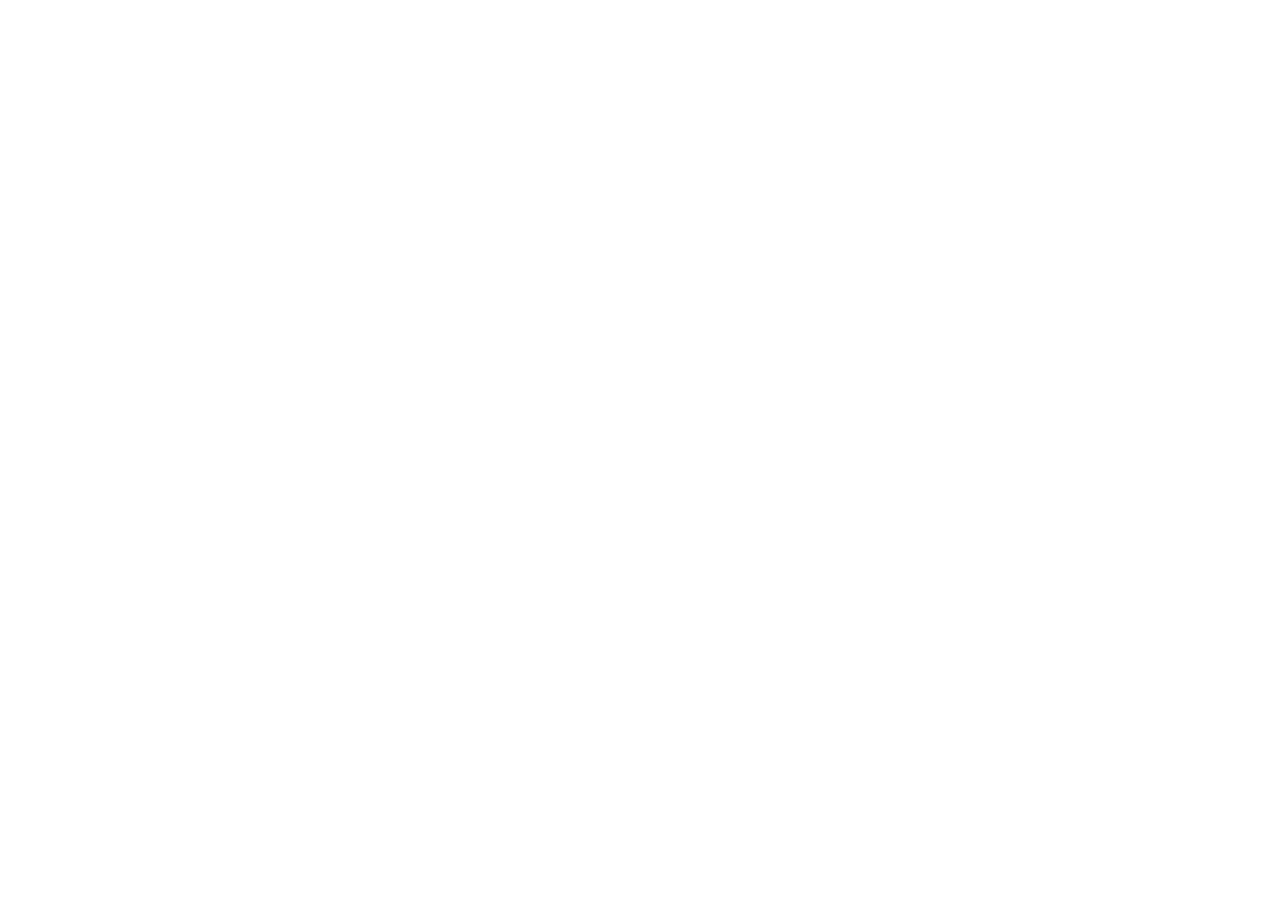
==== index.html @ 229e44ef "Primeiro commit" ====
<!DOCTYPE html>
<html lang="pt-br">
<head>
    <meta charset="UTF-8">
    <meta name="viewport" content="width=device-width, initial-scale=1.0">
    <title>Home - Movase</title>
</head>
<body>
    
</body>
</html>
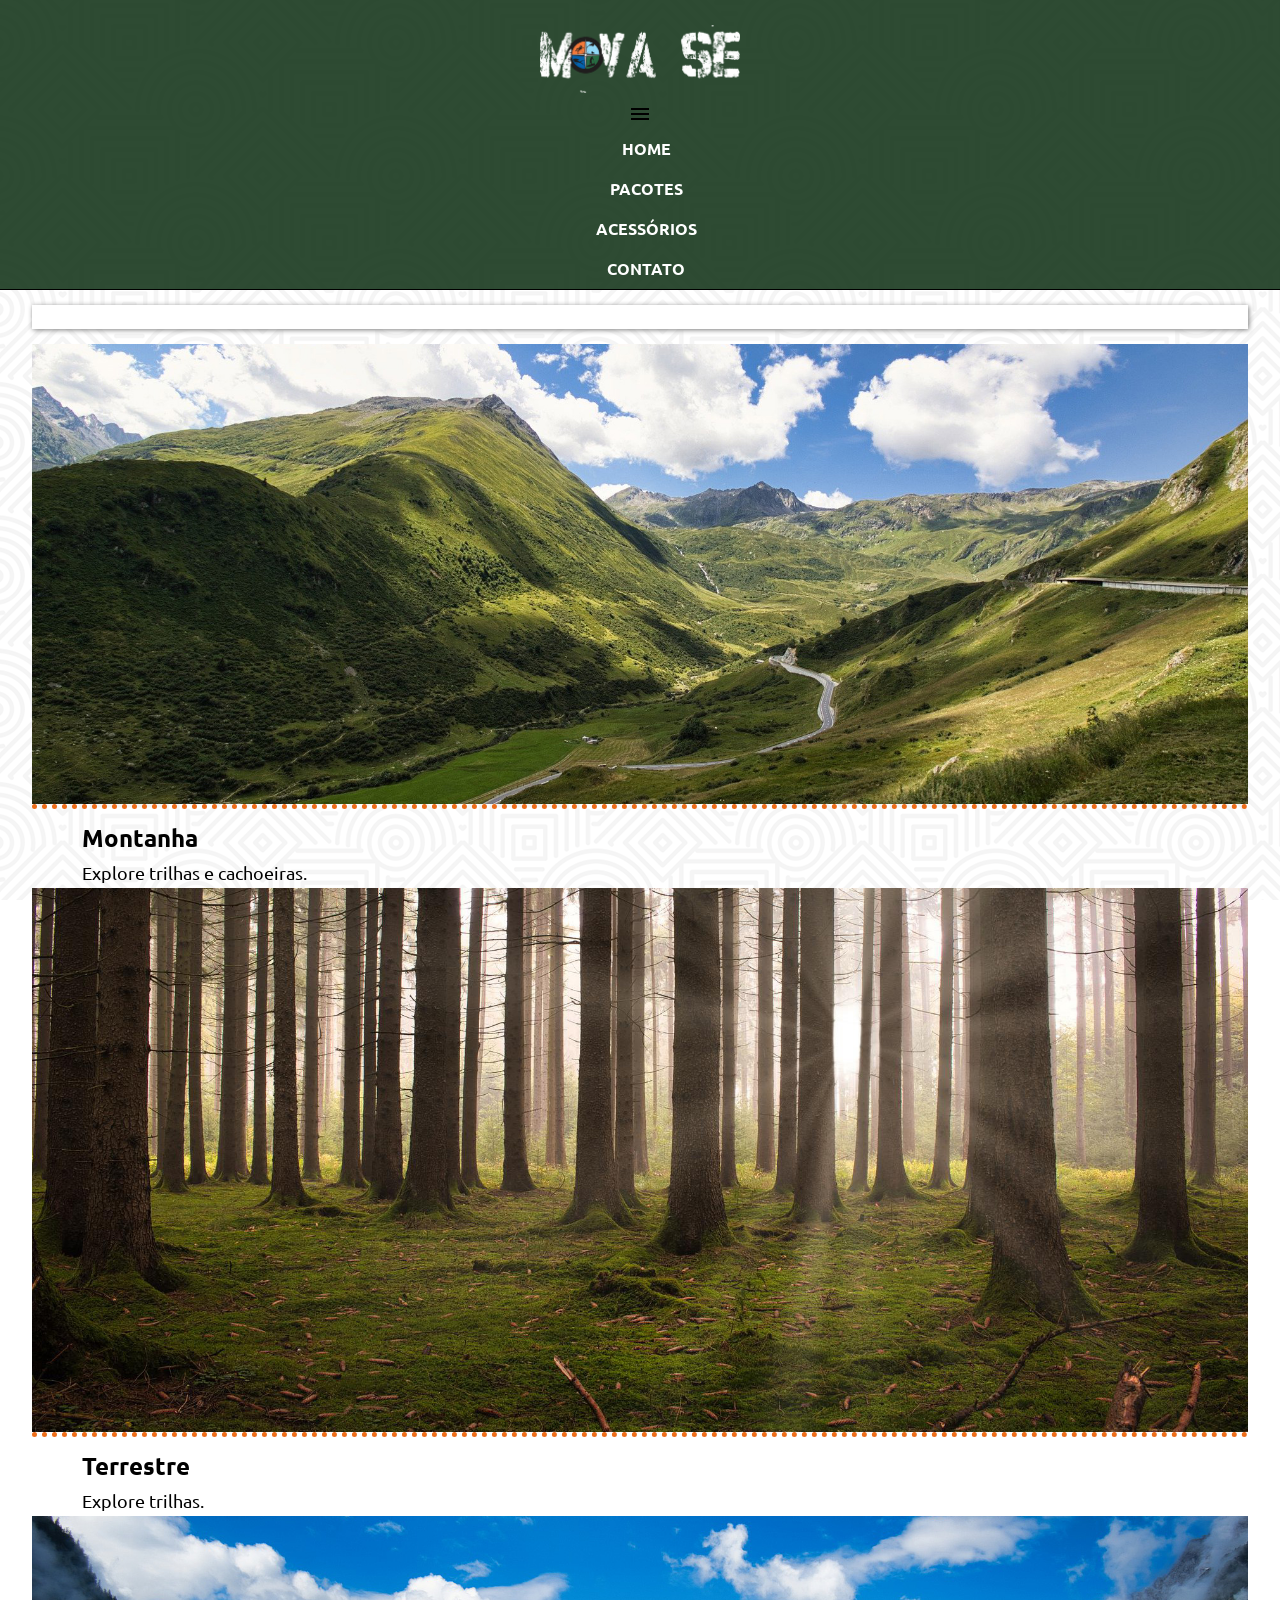
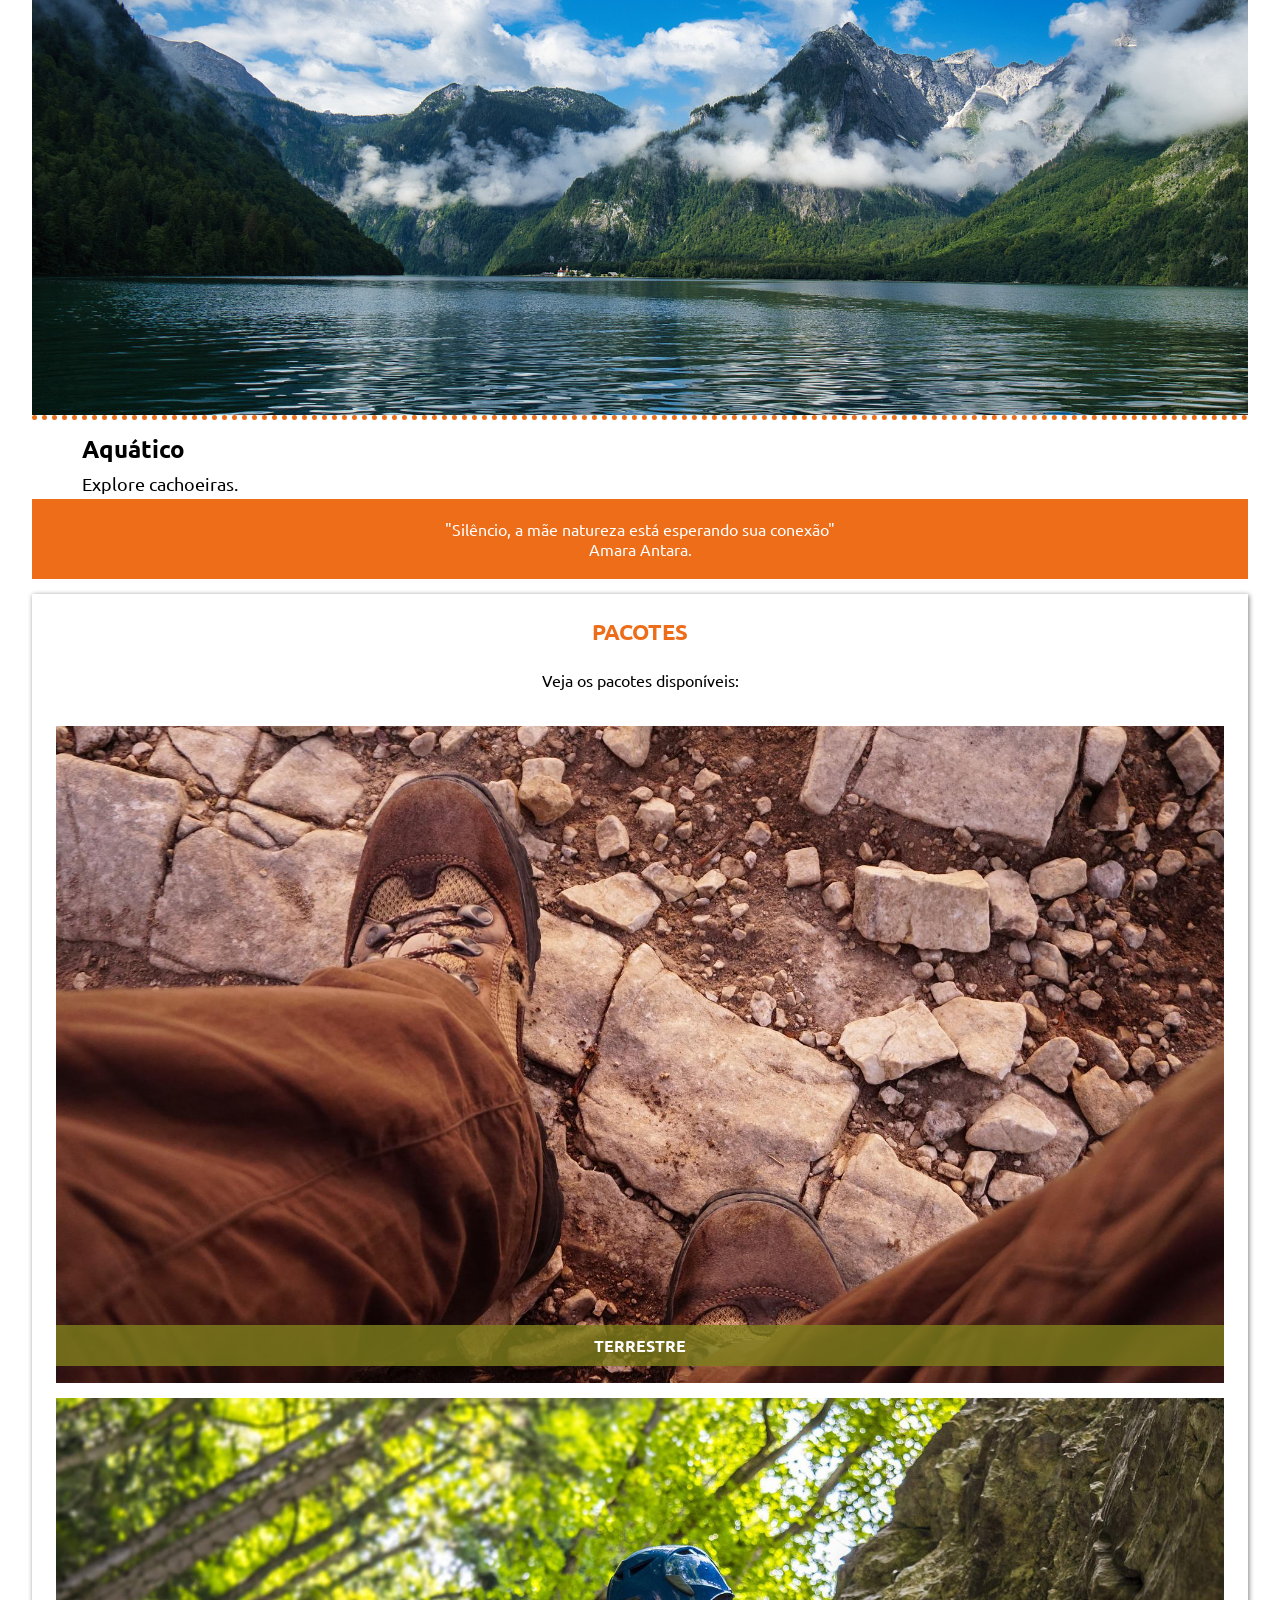
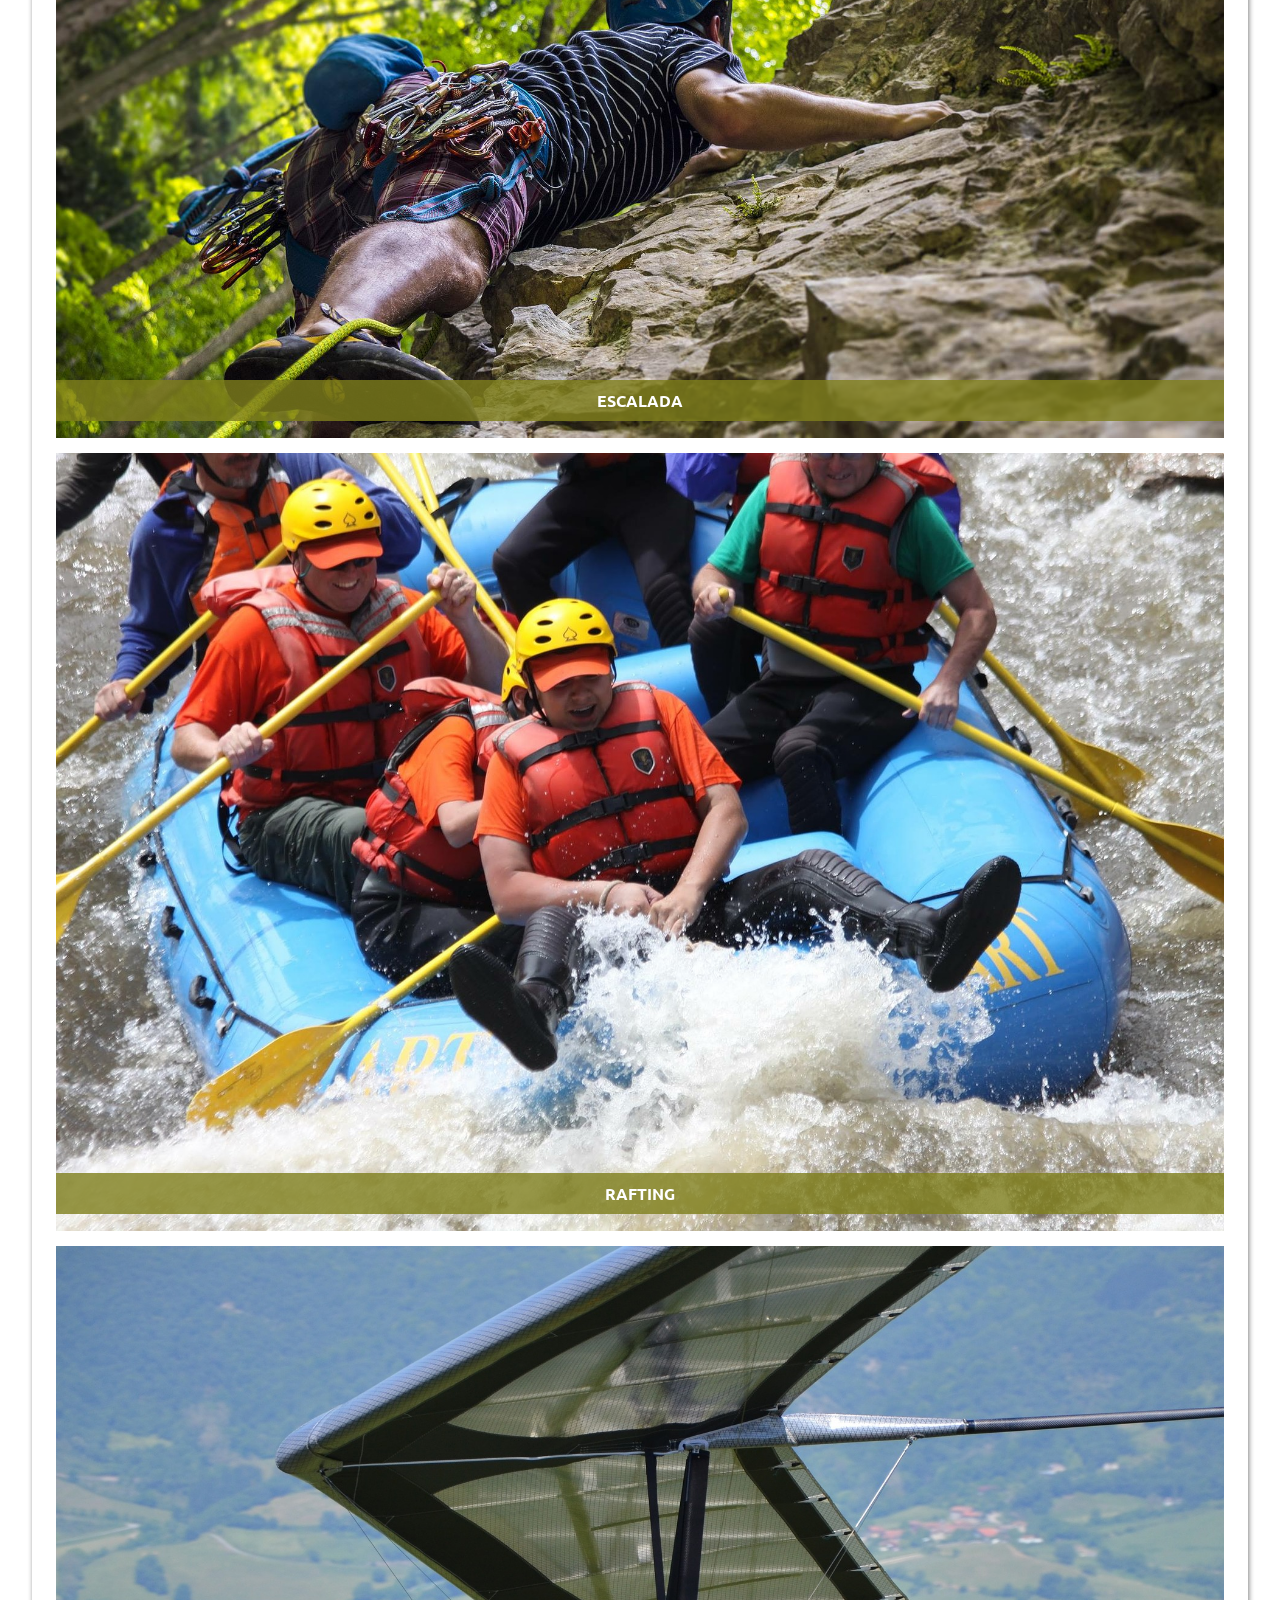
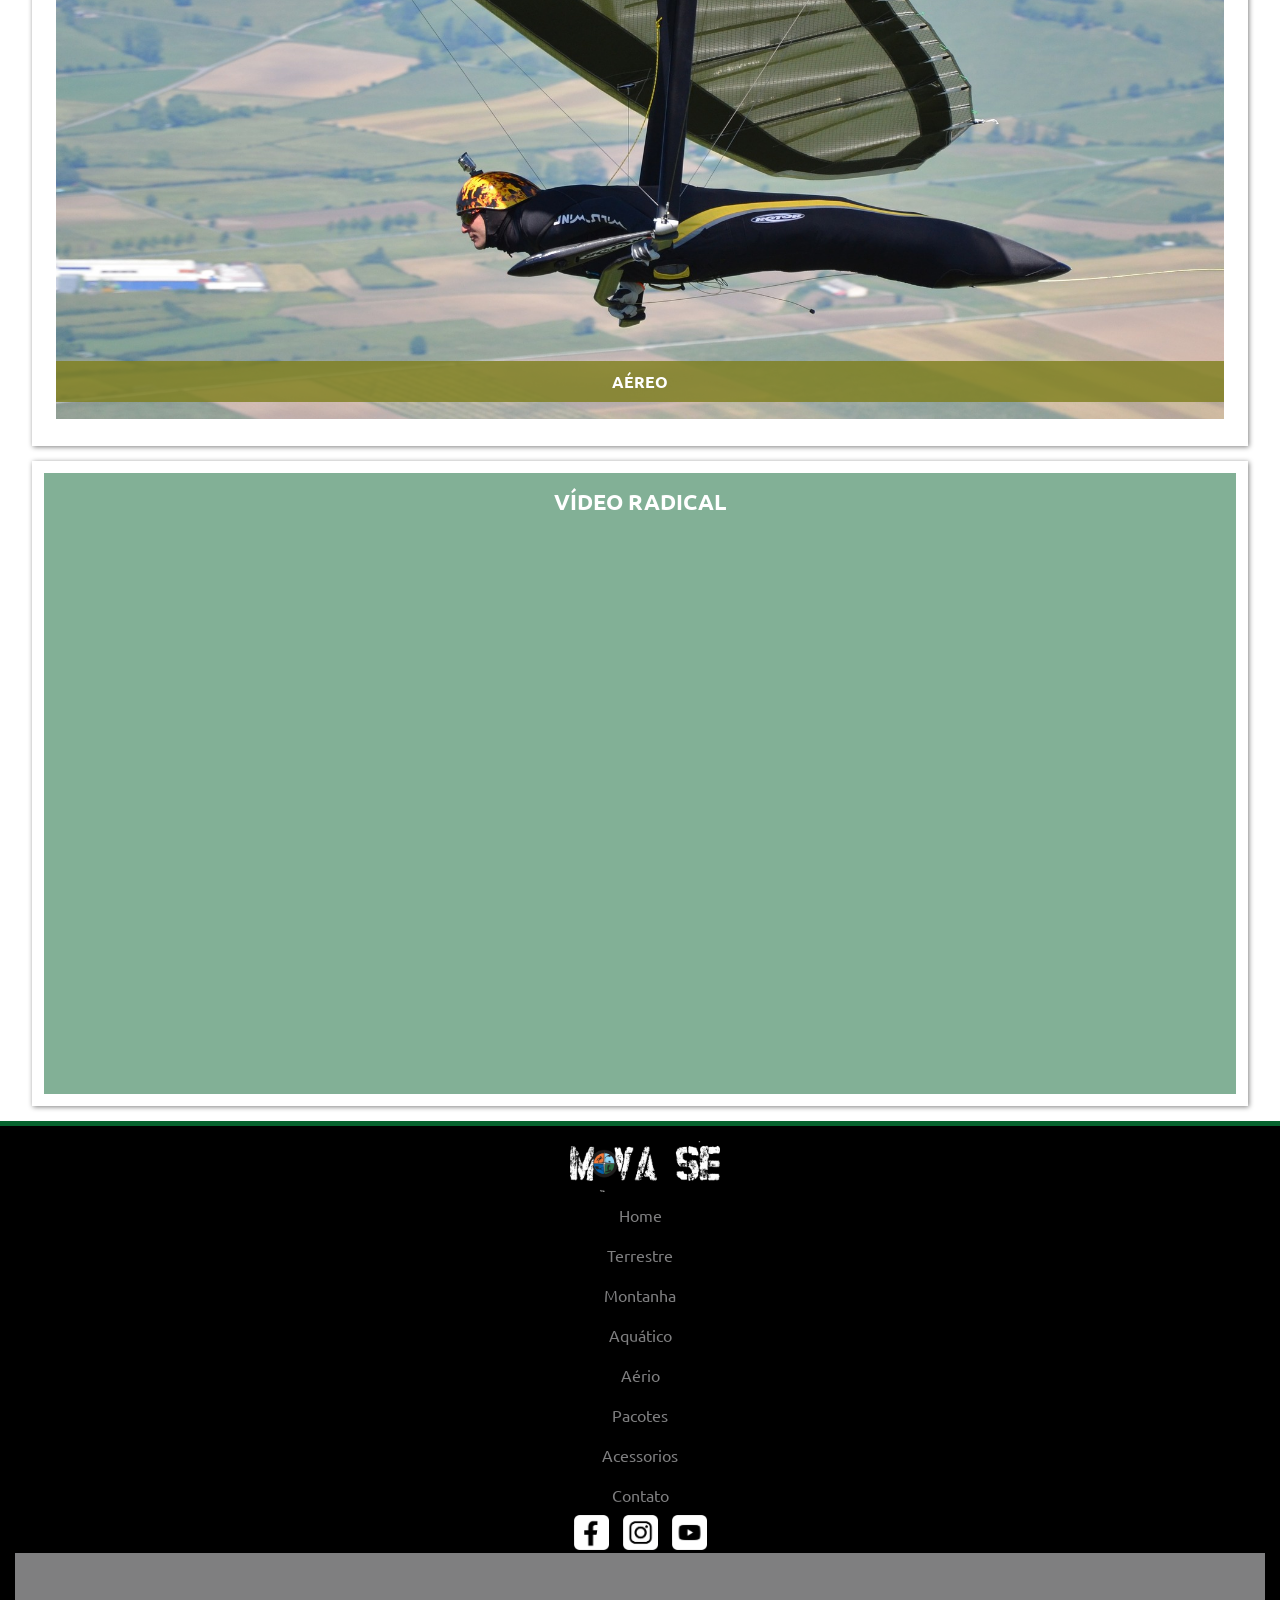
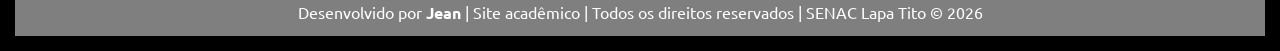
==== commit 7bb5e66b: "Finalização da parte mobile" ====
--- a/index.html
+++ b/index.html
@@ -1,11 +1,174 @@
 <!DOCTYPE html>
 <html lang="pt-br">
+
 <head>
     <meta charset="UTF-8">
-    <meta name="viewport" content="width=device-width, initial-scale=1.0">
-    <title>Home - Movase</title>
+    <title>Home Mova-se</title>
+    <meta name="descrition"
+        content="O Mova-se é um site educacional, com o propósito de fazer reservas e pacotes de viagens.">
+    <!-- fonts  -->
+    <link rel="preconnect" href="https://fonts.googleapis.com">
+    <link rel="preconnect" href="https://fonts.gstatic.com" crossorigin>
+    <link
+        href="https://fonts.googleapis.com/css2?family=Ubuntu:ital,wght@0,300;0,400;0,500;0,700;1,300;1,400;1,500;1,700&display=swap"
+        rel="stylesheet">
+    <!-- icones -->
+    <link rel="stylesheet"
+        href="https://fonts.googleapis.com/css2?family=Material+Symbols+Outlined:opsz,wght,FILL,GRAD@20..48,100..700,0..1,-50..200&icon_names=menu" />
+
+    <link rel="stylesheet" href="css/estilo.css">
+    <!-- icones -->
+    <link rel="stylesheet"
+        href="https://fonts.googleapis.com/css2?family=Material+Symbols+Outlined:opsz,wght,FILL,GRAD@20..48,100..700,0..1,-50..200&icon_names=menu" />
 </head>
+
 <body>
-    
+
+    <header id="topo">
+        <div>
+            <h1>
+                <a href="index.html"><img src="img/logo.png" alt="Logo do site"></a>
+            </h1>
+            <span class="material-symbols-outlined">
+                menu
+            </span>
+            <nav>
+                <a href="index.html" tabindex="1">Home</a>
+                <a href="pacotes.html" tabindex="2">Pacotes</a>
+                <a href="acessorios.html" tabindex="3">Acessórios</a>
+                <a href="contato.html" tabindex="4">Contato</a>
+            </nav>
+        </div>
+    </header>
+    <main class="conteudo">
+        <article class="cont-home"></article>
+        <div class="destaque" id="destaque">
+            <div class="cont-destaque">
+                <img src="img/montanha.jpg" alt="Montanha">
+                <div class="text-destaque">
+                    <h2> Montanha </h2>
+                    <p> Explore trilhas e cachoeiras. </p>
+                </div>
+            </div>
+            <div class="cont-destaque">
+                <img src="img/arvores.jpg" alt="Árvores">
+                <div class="text-destaque">
+                    <h2> Terrestre </h2>
+                    <p> Explore trilhas. </p>
+                </div>
+            </div>
+            <div class="cont-destaque">
+                <img src="img/paisagem.jpg" alt="Montanhas e rios">
+                <div class="text-destaque">
+                    <h2> Aquático </h2>
+                    <p> Explore cachoeiras. </p>
+                </div>
+            </div>
+        </div>
+        </article>
+ 
+        <aside id="frase">
+            <br> "Silêncio, a mãe natureza está esperando sua conexão" <br> Amara Antara. </br></p>
+        </aside>
+ 
+        <article class="card">
+            <h2 class="titulo"> Pacotes </h2>
+            <p> Veja os pacotes disponíveis: </p>
+            <div class="card-conteudo">
+                <figure>
+                    <a href="#"> <img src="img/capa-terrestre.jpg" alt="Terrestre"> </a>
+                    <figcaption> Terrestre </figcaption>
+                </figure>
+                <figure>
+                    <a href="#"> <img src="img/escalada.jpg" alt="Escalada"> </a>
+                    <figcaption> Escalada </figcaption>
+                </figure>
+                <figure>
+                    <a href="#"> <img src="img/rafting.jpg" alt="Rafting"> </a>
+                    <figcaption> Rafting </figcaption>
+                </figure>
+                <figure>
+                    <a href="#"> <img src="img/asa-delta.jpg" alt="aéreo"> </a>
+                    <figcaption> Aéreo </figcaption>
+                </figure>
+            </div>
+        </article>
+ 
+        <article>
+            <div id="video">
+                <h2 class="titulo" id="titulo-video"> Vídeo Radical </h2>
+                <iframe width="760" height="515" src="https://www.youtube.com/embed/zEPZL336TwY?si=VkwoGiLC4UWts1vB"
+                    title="YouTube video player" frameborder="0"
+                    allow="accelerometer; autoplay; clipboard-write; encrypted-media; gyroscope; picture-in-picture; web-share"
+                    referrerpolicy="strict-origin-when-cross-origin" allowfullscreen></iframe>
+            </div>
+        </article>
+
+    </main>
+    <footer class="rodape">
+        <div class="rodape-conteudo">
+            <div id="logo-rodape">
+                <a href="index.html"><img src="img/logo.png" alt="logo do site"></a>
+            </div>
+            <div class="menu-rodape">
+                <ul>
+                    <a href="#">
+                        <li>Home</li>
+                    </a>
+                    <a href="#">
+                        <li>Terrestre</li>
+                    </a>
+                    <a href="#">
+                        <li>Montanha</li>
+                    </a>
+                    <a href="#">
+                        <li>Aquático</li>
+                    </a>
+                    <a href="#">
+                        <li>Aério</li>
+                    </a>
+                </ul>
+            </div>
+            <div class="menu-rodape">
+                <ul>
+                    <a href="pacotes.html">
+                        <li>Pacotes</li>
+                    </a>
+                    <a href="acessorios.html">
+                        <li>Acessorios</li>
+                    </a>
+                    <a href="contato.html">
+                        <li>Contato</li>
+                    </a>
+                </ul>
+            </div>
+            <div class="redes">
+                <aside>
+                    <img src="img/facebook.png" alt="facebook">
+                    <img src="img/insta.png" alt="instagram">
+                    <img src="img/youtube.png" alt="youtube">
+                </aside>
+            </div>
+            <div class="assinatura">
+                <p>Desenvolvido por <strong>Jean</strong> | Site acadêmico | Todos os direitos reservados | SENAC Lapa Tito &copy; 2026</p>
+            </div>
+
+        </div>
+
+    </footer>
+
+
+
+
+
+
+
+
+
+
+
+
+
 </body>
+
 </html>
--- a/css/estilo.css
+++ b/css/estilo.css
@@ -0,0 +1,222 @@
+@charset "utf-8";
+@import url('https://fonts.googleapis.com/css2?family=Inter:ital,opsz,wght@0,14..32,100..900;1,14..32,100..900&family=Ubuntu:ital,wght@0,300;0,400;0,500;0,700;1,300;1,400;1,500;1,700&display=swap');
+
+*{
+    margin: 0;
+    padding: 0;
+}
+body{
+    font-family: 'Ubuntu', sans-serif;
+    background-image: url(../img/hypnotize.png);
+    background-attachment: fixed;
+    width: 100%;
+}
+img{
+    width: 100%;
+}
+#topo{
+    background-color: rgba(24,56,29,0.9);
+    border-bottom: solid 1px;
+    text-align: center;
+    margin-bottom: 15px;
+}
+h1 img{
+    margin-top: 25px;
+    width: 200px;
+}
+nav{
+    min-height: 40px;
+    text-transform: uppercase;
+    font-weight: bold;
+    line-height: 40px;
+    padding-left: 1%;
+
+}
+nav a:link, nav a:visited,
+#iconMenu:link,#iconMenu:visited{
+    text-decoration: none;
+    color: white;
+    transition: 1s;
+    min-height: inherit;
+    display: flex;
+    justify-content: center;
+    align-items: center;
+}
+nav a:focus,
+nav a:hover,
+#iconMenu:focus,
+#iconMenu:hover{
+    color: #f2f2f2;
+    background-color: #a98e12;
+    color: black;
+    transition: background-color 1s;
+    border-radius: 5%;
+}
+
+#iconMenu{
+    color: white;
+    cursor: pointer;
+    min-height: 40px;
+    line-height: 40px;
+    padding-left: 1%;
+    font-size:40px;
+}
+
+/* footer */
+
+.rodape{
+    border-top: solid 5px #06632e;
+    background-color: black;
+    color: #7f7f80;
+    text-align: center;
+    width: 100%;
+}
+.rodape p,li{
+    font-size: 16px;
+
+}
+.rodape img{
+    margin: 0 5px;
+}
+.rodape-conteudo{
+    padding: 15px;
+    color: aliceblue;
+}
+.rodape-conteudo li{
+    list-style: none;
+    margin: 0 auto;
+    padding: 10px 0;
+
+}
+#logo-rodape{
+    min-width: 146px;
+    width: 150px;
+    margin: 0 auto;
+}
+
+.menu-rodape a{
+    text-decoration: none;
+    color: #7f7f80;
+    
+}
+.menu-rodape a:hover{
+    color: white;
+}
+.redes img{
+    min-width: 35px;
+    width: 35px;
+}
+.assinatura{
+    background-color: #7f7f80;
+    color: #fff;
+    text-align: center;
+    padding: 1%;
+    height: auto;
+}
+.assinatura p{
+    margin-top: 3%;
+}
+.conteudo{
+    margin: auto;
+    max-width: 95%;
+}
+.conteudo article{
+    background-color: white;
+    margin: 15px 0;
+    padding: 1%;
+    box-shadow: gray 1px 1px 5px;
+}
+.conteudo h2,
+.conteudo h3,
+.conteudo p{
+    padding: 1%;
+}
+.titulo{
+    font-size: 1.4em;
+    color: #ED6D19;
+    text-transform: uppercase;
+    text-align: center;
+}
+/* configurações da home */
+
+.destaque img{
+    border-bottom: dotted #ED6D19 5px;
+}
+.text .destaque{
+    position: relative;
+    bottom: 100px;
+    background-color: rgba(255,255,255,0.8);
+    height: 80px;
+    margin-top:5px;
+    width: 100%;
+}
+.text-destaque h2{
+    color: #000 !important;
+    margin-top: 5px;
+    padding: 5px 0 3px 50px;
+}
+.text-destaque p{
+    margin-top: 5px;
+    font-size: 1.1rem;
+    padding: 0 0 5px 50px;
+}
+#frase p{
+    font-size: 1em;
+    padding: 12px;
+}
+.card{
+    margin: 15px 0;
+    padding: 5%;
+}
+.card p{
+    text-align: center;
+    padding: 1% 0 2% 0;
+}
+#frase{
+    color: white;
+    background-color: #ED6D19;
+    text-align: center;
+    height: 80px;
+}
+.card-conteudo figure{
+    margin:1%;
+    position: relative;
+    box-sizing: grey 1px 1px 5px;
+
+}
+.card-conteudo figcaption{
+    position: absolute;
+    left:0;
+    bottom: 20px;
+    width: 100%;
+    background-color: rgba(127,127,28,0.8);
+    color:#fff;
+    padding: 10px 0;
+    text-align: center;
+    font-weight: bold;
+    text-transform: uppercase;
+}
+.card-conteudo figure img{
+    transition: 1s;
+    filter:opacity(1);
+}
+.card-conteudo a:hover img,
+.card-conteudo a:focus img{
+    transition: 1s;
+    filter:opacity(0.6);
+}
+#video{
+    width: 100%;
+    background-color: rgba(6,99,46,0.5);
+    text-align: center;
+}
+#titulo-video{
+    color: white;
+    padding: 15px;
+}
+iframe{
+    margin: auto;
+    max-width: 80%;
+    display: block;
+    padding: 2% 0;
+}
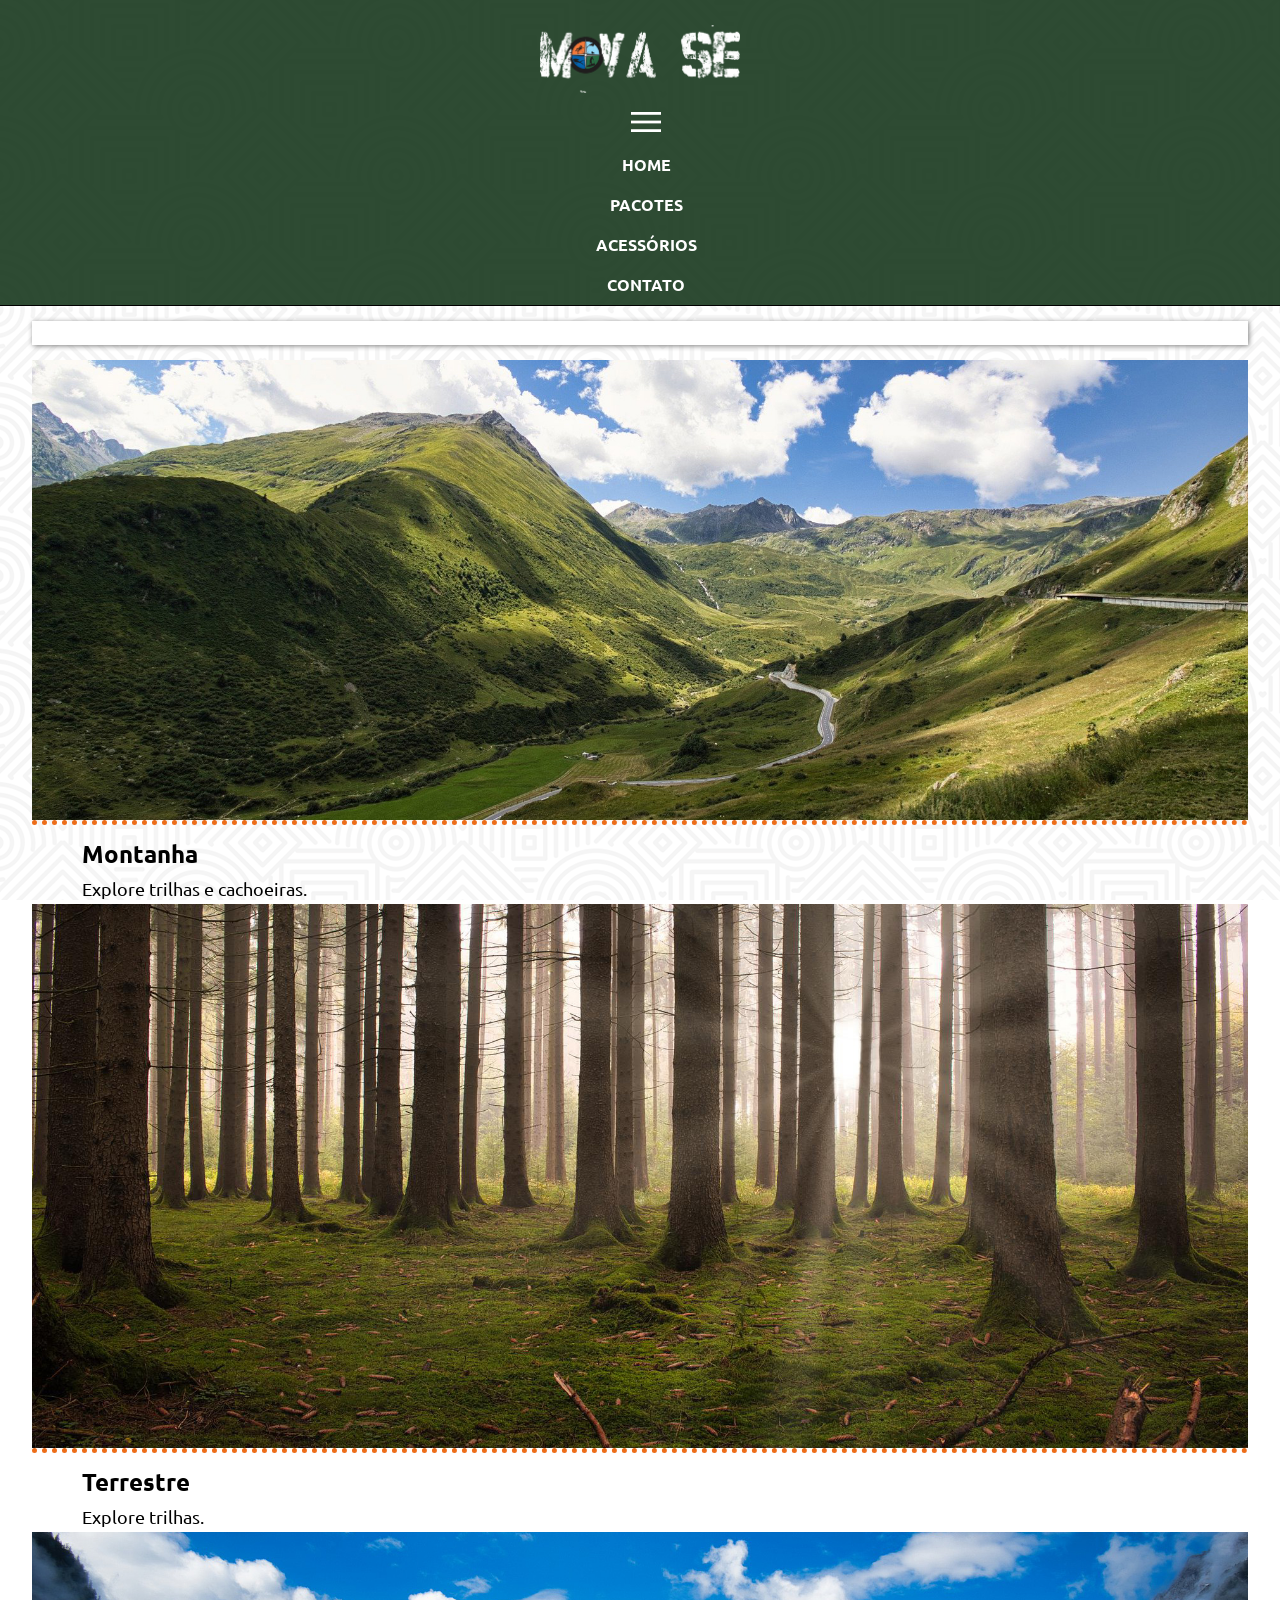
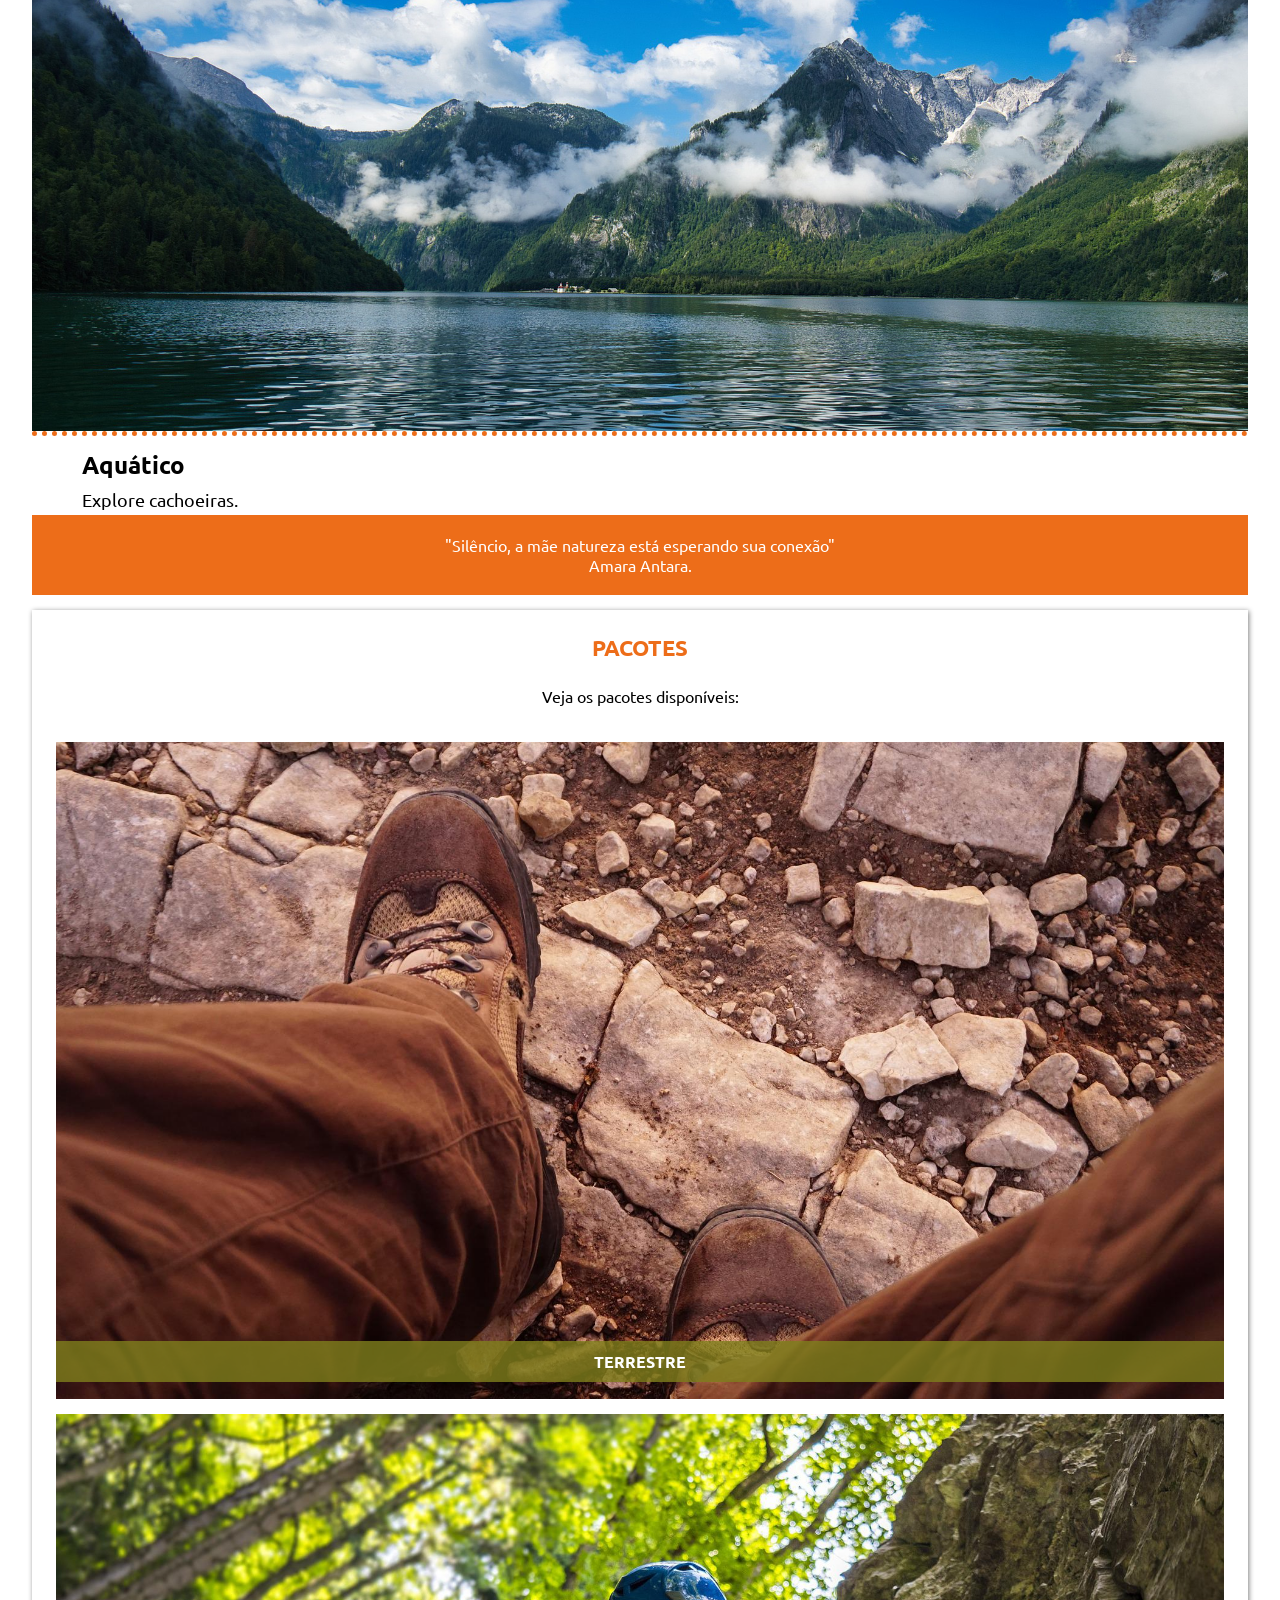
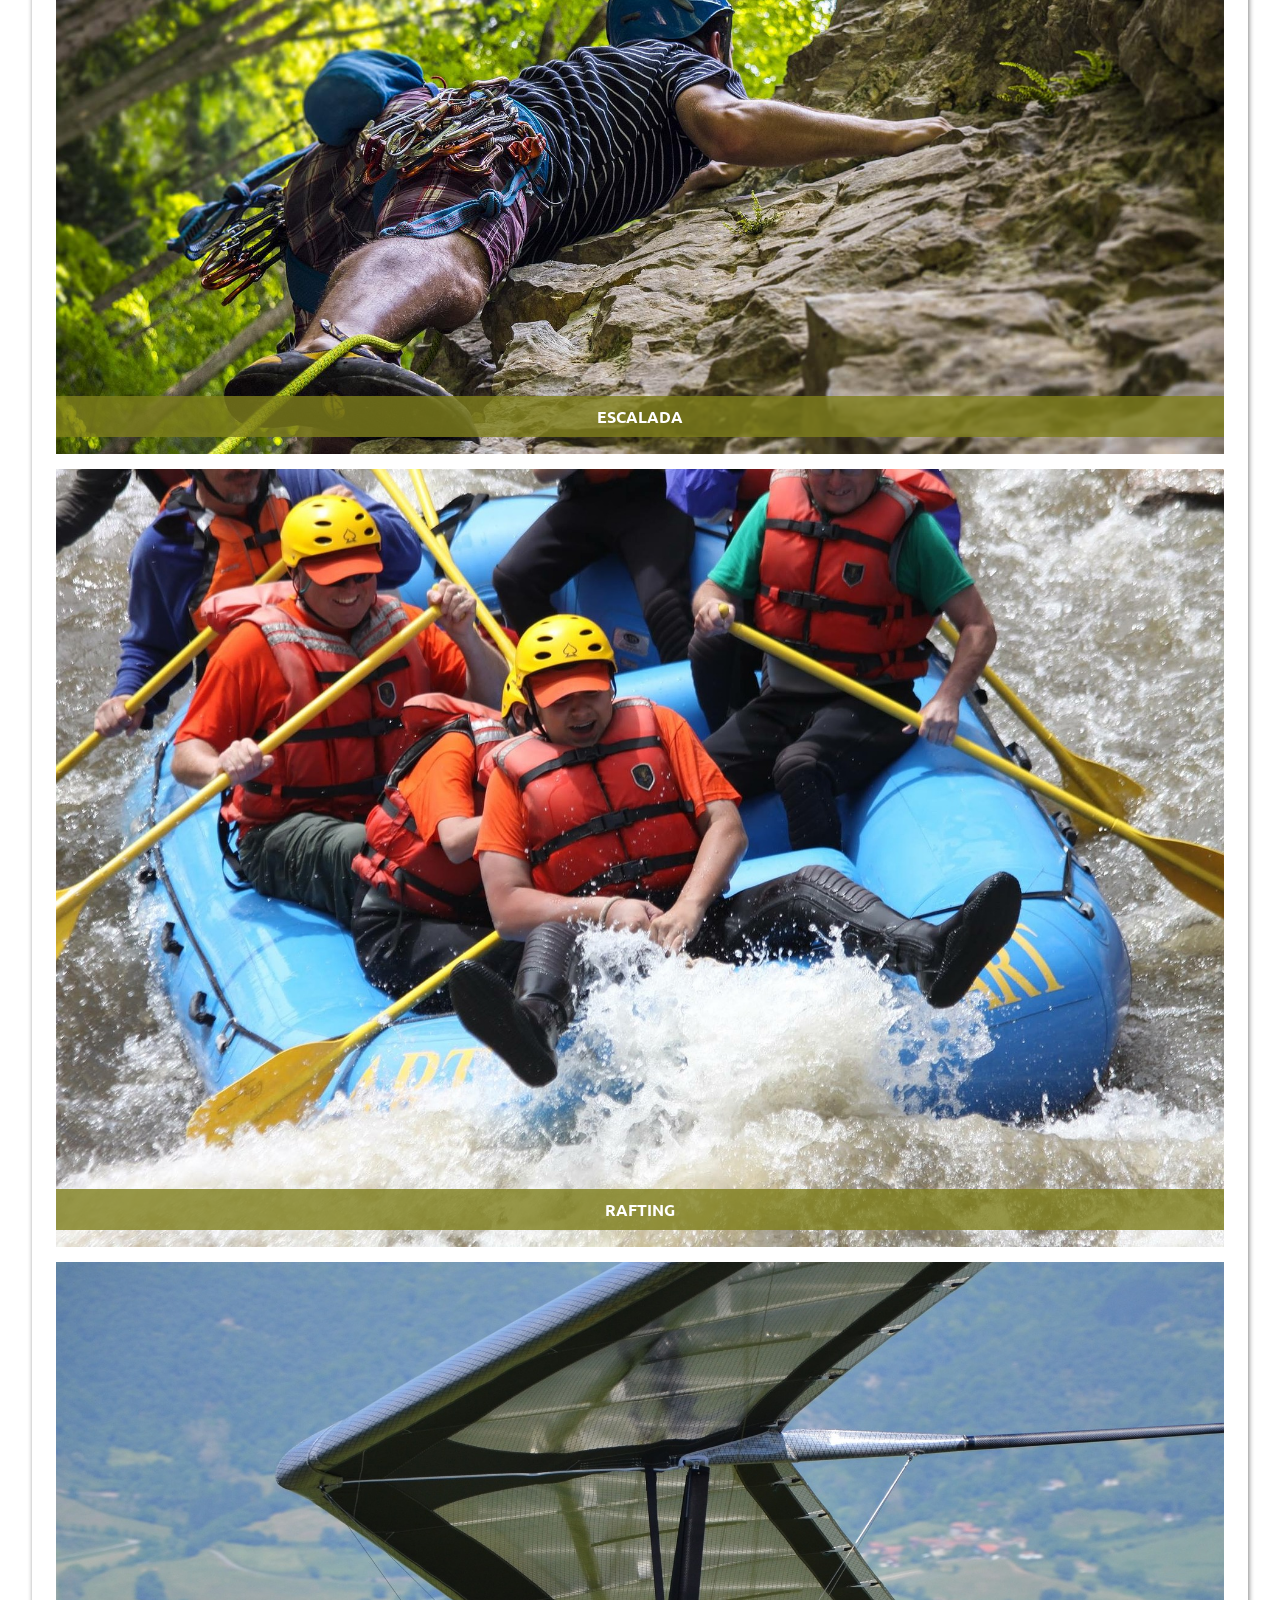
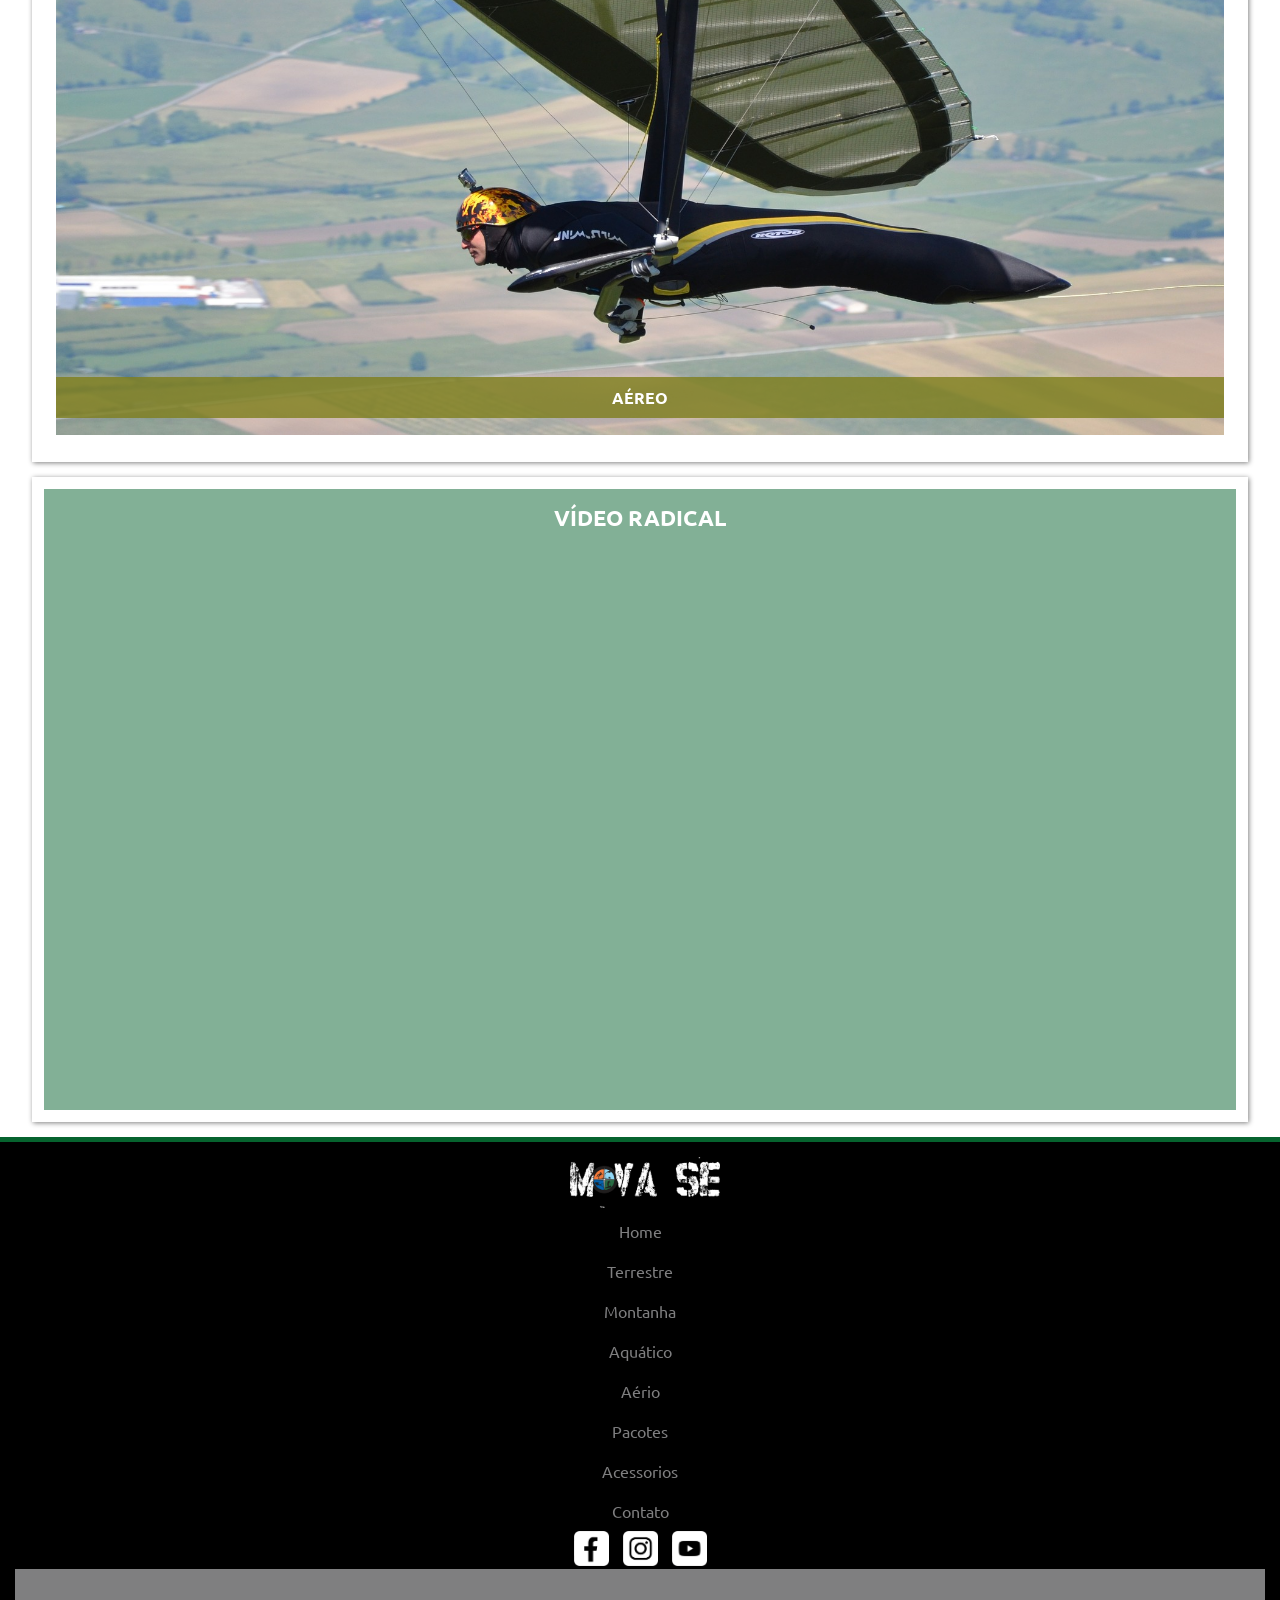
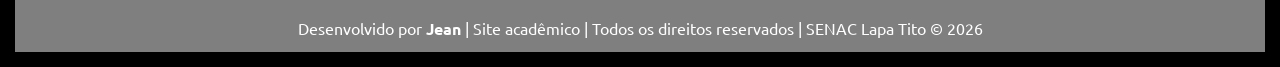
==== commit ab8330d0: "aplicaçao de jquery na index" ====
--- a/index.html
+++ b/index.html
@@ -20,6 +20,8 @@
     <!-- icones -->
     <link rel="stylesheet"
         href="https://fonts.googleapis.com/css2?family=Material+Symbols+Outlined:opsz,wght,FILL,GRAD@20..48,100..700,0..1,-50..200&icon_names=menu" />
+        <link rel="stylesheet" href="slick/slick.css">
+        <link rel="stylesheet" href="slick/slick-theme.css">
 </head>
 
 <body>
@@ -29,10 +31,10 @@
             <h1>
                 <a href="index.html"><img src="img/logo.png" alt="Logo do site"></a>
             </h1>
-            <span class="material-symbols-outlined">
+            <span class="material-symbols-outlined" id="iconMenu">
                 menu
             </span>
-            <nav>
+            <nav id="itens">
                 <a href="index.html" tabindex="1">Home</a>
                 <a href="pacotes.html" tabindex="2">Pacotes</a>
                 <a href="acessorios.html" tabindex="3">Acessórios</a>
@@ -166,8 +168,9 @@
 
 
 
-
-
+<script src="slick/slick.min.js"></script>
+<script src="/js/interacoes.js"></script>
+<script src="/slick/jquery-3.7.0.min.js"></script>
 
 </body>
 
--- a/css/estilo.css
+++ b/css/estilo.css
@@ -116,7 +116,8 @@
 .assinatura p{
     margin-top: 3%;
 }
-.conteudo{
+.conteudo,
+.modal-overlay{
     margin: auto;
     max-width: 95%;
 }
@@ -219,4 +220,256 @@
     max-width: 80%;
     display: block;
     padding: 2% 0;
-}+}
+#form-contato{
+    margin: auto;
+    max-width: 700px;
+    width: 95%;
+}
+#form-contato input,
+#form-contato textarea{
+    border: solid 1px rgb(103,103,103);
+    width: 100%;
+    margin: 4px auto;
+    border-radius: 5px;
+}
+#form-contato input{
+    height: 40px;
+}
+#form-contato button{
+    background-color: black;
+    padding: 2%;
+    color: white;
+    border-radius: 5px;
+    
+}
+#form-contato button:hover,
+#form-contato button:focus{
+    background-color: #ED6D19;
+    cursor: pointer;
+    transition: 1s;
+}
+/* o focus :focus é o que acontece quando clica e segura */
+
+.conteudo-info p{
+    margin: 5%;
+
+}
+.localizacao p{
+    text-align: center;
+}
+/* ==== pagina pacotes ===== */
+#card-pacote{
+    display: flex;
+    background-color: rgba(6,99,46,0.5);
+    flex-wrap: wrap;
+    justify-content: space-around;
+    padding: 10px;
+    text-align: center;
+}
+.card-pacote-info{
+    padding: 1%;
+    box-shadow: grey 1px 1px 5px;
+    margin: 20px auto;
+    max-width: 300px;
+}
+.pac-fotos,
+.pac-reserva{
+    background-color: #A98E12;
+    color: #000;
+    width: 80px;
+    border-radius: 3px;
+    padding: 5px;
+    text-transform: uppercase;
+    border: none;
+}
+.pac-flex{
+    display: flex;
+    margin-top: 15px;
+    justify-content: center;
+    gap: 20px;
+}
+.pac-fotos:hover
+.pac-reserva:focus{
+    background-color: #ecda87;
+    color: #ED6D19;
+    transition: background-color 1s;
+    border-radius: 5%;
+}
+.acessorios{
+    margin: auto;
+    padding: 15px;
+}
+.produtos img{
+    max-width: 100px;
+    border: #7f7f80 solid 3px;
+    box-shadow: grey 1px 1px 5px;
+    border-radius: 100%;
+
+}
+.produtos{
+    box-shadow: grey 1px 1px 5px;
+    text-align: center;
+    padding: 20px;
+    width: 80%;
+    height: 200px;
+    margin: 10px;
+    border-radius: 5px;
+}
+.produtos h4{
+    color:#ED6D19;
+    text-transform: uppercase;
+
+}
+.comprar{
+    text-transform: uppercase;
+    background-color: #ED6D19;
+    width: 100px;
+    height: 20px;
+    padding: 3px;
+    margin: -10px auto;
+    border-radius: 5px;
+    color: #fff;
+}
+.produtos p{
+    margin: 2% !important;
+
+}
+
+/* ====== pagina responsiva ====== */
+/* 
+@media (min-width: 700px){
+    #topo{
+        position: fixed;
+        width: 100%;
+        top: 0;
+        z-index: 1000;
+    }
+    #topo div{
+        display: flex;
+        justify-content: center;
+        align-items: center;
+    }
+    h1{
+        margin-left: 3%;
+        margin-top: 5px;
+        width: 150px;
+    }
+    h1 img{
+        margin-top: 18px;
+    }
+    nav{
+        width: 100%;
+        display: flex;
+        flex-wrap: wrap;
+        justify-content: center;
+        align-items: center;
+        
+    }
+    #iconMenu{
+        display: none;
+    }
+    nav a{
+        padding: 10px;
+    }
+    .conteudo,
+    .modal-overlay{
+        margin-top: 100px;
+    }
+    .rodape-conteudo{
+        display: flex;
+        justify-content: center;
+        align-items: center;
+        flex-wrap: wrap;
+    }
+    #logo-rodape,
+    .menu-rodape,
+    .redes{
+        margin: 0 auto;
+    }
+    .assinatura p{
+        padding-top: 1%;
+        width: 100%;
+    }
+    .card-conteudo,
+    .conteudo-info,
+    .acessorios,
+    #card-pacote{
+        display: flex;
+        justify-content: center;
+        align-items: center;
+    }
+    .produtos{
+        margin: 10px 1%;
+        height: 250px;
+        padding: 5%;
+    }
+    .acessorios{
+        margin: 0 15%;
+    }
+    .comprar{
+        margin: 2% auto;
+    }
+    .img-produto{
+        width: 106px;
+        height: 106px;
+
+    }
+    .produtos h4{
+        margin: 10px auto;
+    }
+    .card-pacote-info{
+        margin: 0.4%;
+        overflow: hidden;
+
+    }
+    .car-pacote-info img{
+        height: 200px;
+        object-fit: cover;
+        width: 100%;
+    }
+}
+@media (min-width:930px){
+    .card-conteudo figure img{
+        width: 210px;
+        height: 150px;
+    }
+    .text-destaque p{
+        margin-top: 0;
+    }
+    #frase p{
+        margin-top: 24px;
+        font-size: 1.4rem;
+
+    }
+    .comprar{
+        margin: 20px auto;
+    }
+    .conteudo-contato{
+        display: flex;
+        justify-content: center;
+        align-items: center;
+    }
+    #conteudo-contato article{
+        height: 745px;
+    }
+    .conteudo-info article{
+        margin: 15px 5px;
+        padding: 1%;
+    }
+    
+    .localicao iframe{
+        height: 500px;
+    }
+    #localizacao-end{
+        height: 745px;
+    }
+}
+@media (min-width:1500px){
+    nav{
+        width: 1200px;
+    }
+    .conteudo{
+        width: 1200px;
+    }
+} */
